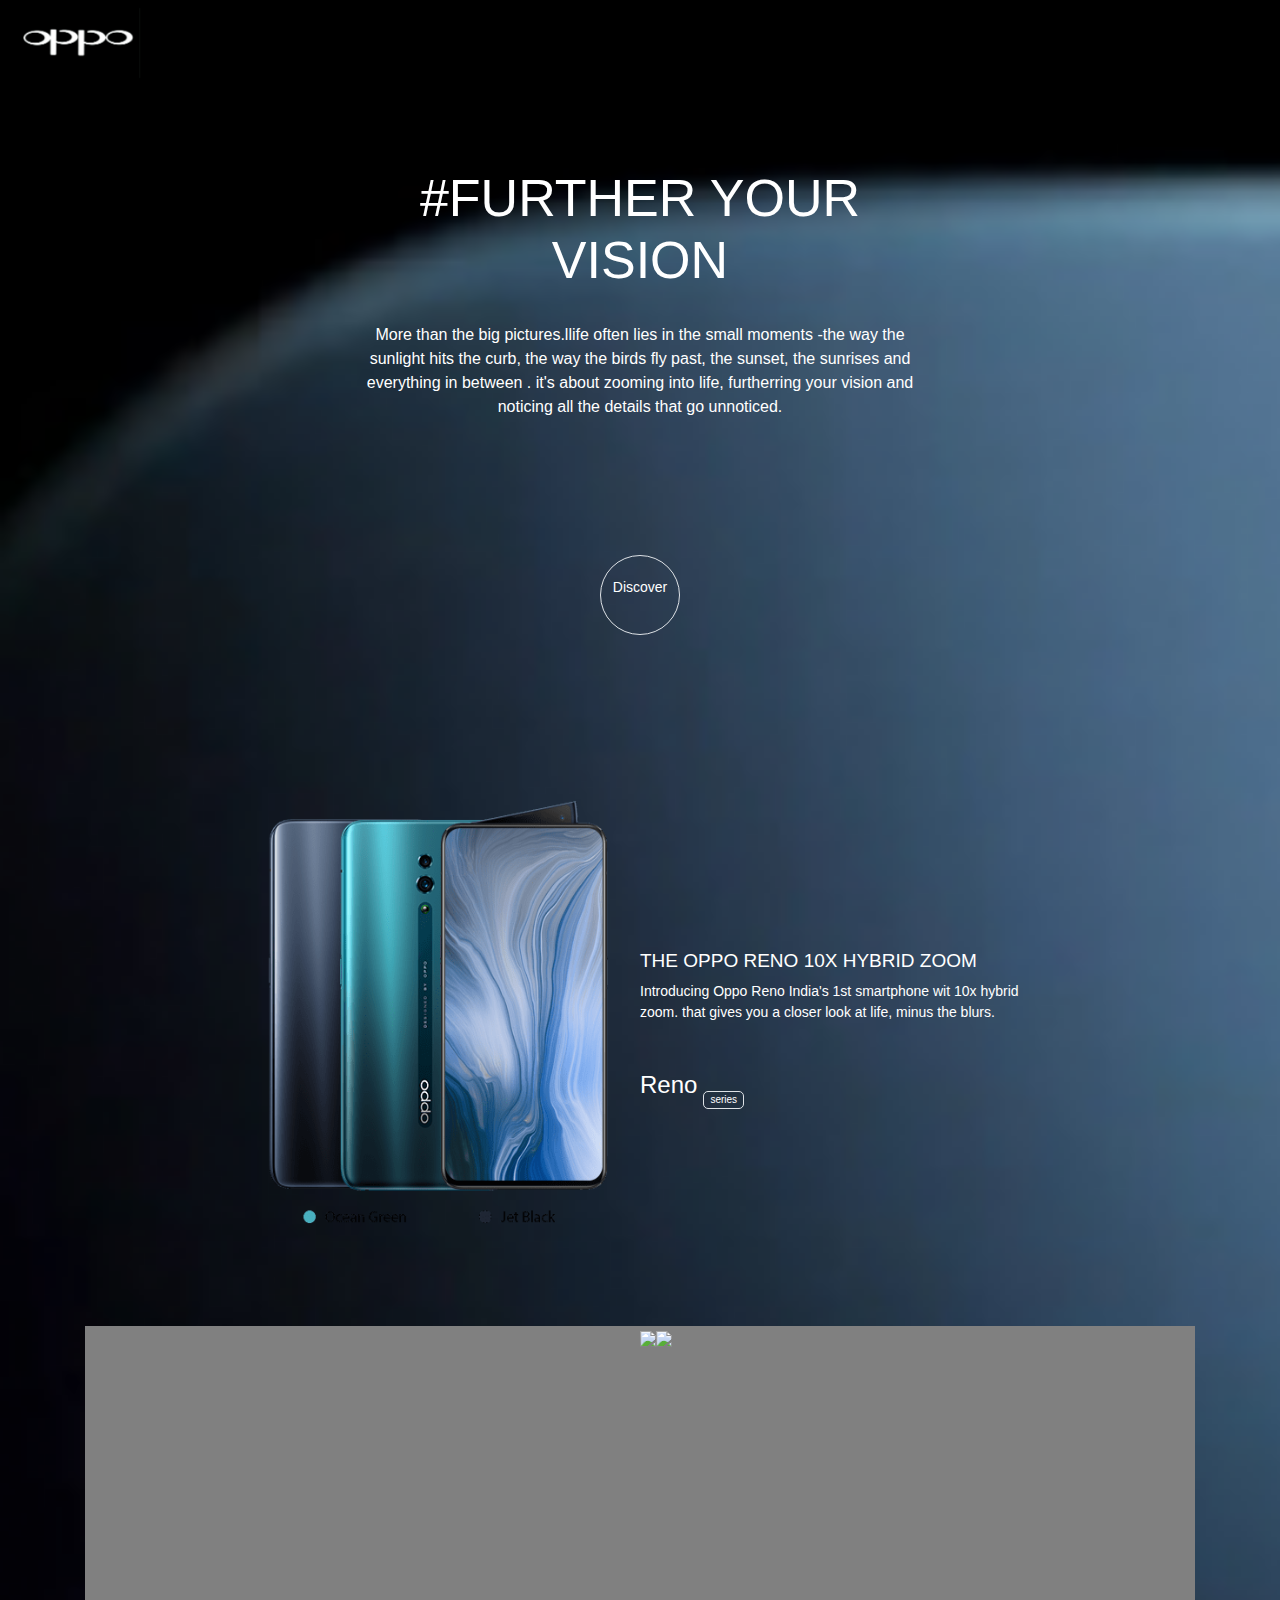
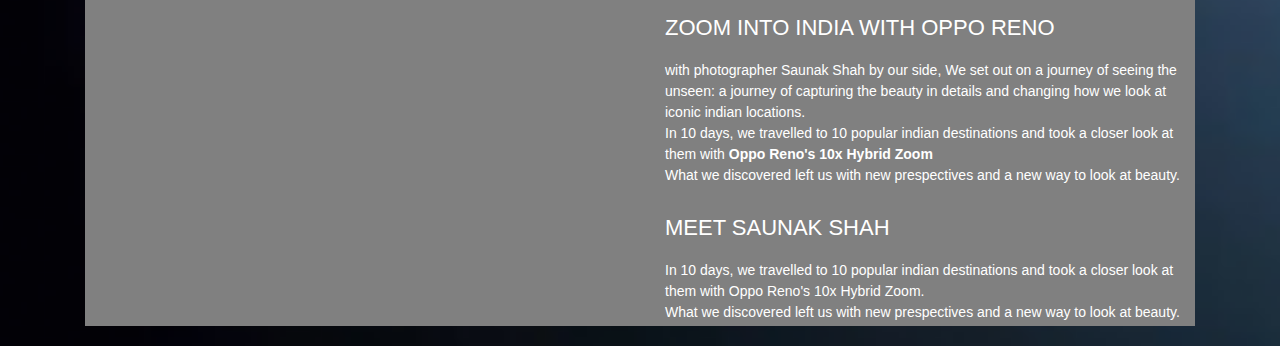
==== index2.html @ 24963f1b "oppo html view" ====
<!DOCTYPE html>
<html>
<head>
	<title>oppo web</title>
	<meta charset="utf-8">
	<meta name="viewport" content="width=device-width, initial-scale=1">
	<link rel="stylesheet" href="https://maxcdn.bootstrapcdn.com/bootstrap/4.0.0/css/bootstrap.min.css" integrity="sha384-Gn5384xqQ1aoWXA+058RXPxPg6fy4IWvTNh0E263XmFcJlSAwiGgFAW/dAiS6JXm" crossorigin="anonymous">
	<link rel="stylesheet" type="text/css" href="assets/css/style.css">
</head>
<body style="background: url(assets/images/back.png) no-repeat;background-size: cover;">
	<header>
		<nav class="navbar navbar-light">
			<img src="assets/images/logo.png">
		</nav>
	</header>
	<div class="container">
		<div class="upper text-center">
			<div class="sec1 pt-5 text-center">
				<h1>
					#FURTHER YOUR VISION
				</h1>
				<P class="pt-4 d-inline-block mid">
					More than the big pictures.llife often lies in the small moments -the way the sunlight hits the curb, the way the birds fly past, the sunset, the sunrises and everything in between . it's about zooming into life, furtherring your vision and noticing all the details that go unnoticed. 
				</P>
			
				<div class="mt-5 ">
					<div class="border d-flex align-items-center justify-content-center rounded-circle circle mr-auto">
						<p>
							Discover
						</p>
					</div>
				</div>
			</div>
		</div>
			<div class="sec2 col-head">
				<h1 class="head">
					THE OPPO RENO 10X HYBRID ZOOM
				</h1>
				<div class="mobile-reno">
					<img src="assets/images/mobile.png">
				</div>
				<p class="main">
					Introducing Oppo Reno India's 1st smartphone wit 10x hybrid zoom. that gives you a closer look at life, minus the blurs.
				</p>
				<div class="footer d-flex">
					<h1>Reno</h1>
					<span class=" border series">series</span>
				</div>
				<div class="mobile">
					<img src="assets/images/back.png">
				</div>
			</div>
			<div class="mix-up">
				<div class="sec3 pt-4">
					<div class="bg-dark">
						<h1>
							ZOOM INTO INDIA WITH OPPO RENO
						</h1>
						<p>
							with photographer Saunak Shah by our side, We set out on a journey of seeing the unseen: a journey of capturing the beauty in details and changing how we look at iconic indian locations.<br>In 10 days, we travelled to 10 popular indian destinations and took a closer look at them with <strong>Oppo Reno's 10x Hybrid Zoom</strong><br> What we discovered left us with new prespectives and a new way to look at beauty.
						</p>
					</div>
				</div>
				<div class="images">
					<div class="man-img">
						<img src="assets/images/man.png">
					</div>
					<div class="city-img">
						<img src="assets/images/city.png">
					</div>
				</div>
				<div class="sec4 pt-4">
					<div class="bg-dark">
						<h1>
							MEET SAUNAK SHAH
						</h1>
						<p>
							In 10 days, we travelled to 10 popular indian destinations and took a closer look at them with Oppo Reno's 10x Hybrid Zoom.<br> What we discovered left us with new prespectives and a new way to look at beauty.
						</p>
						
					</div>
				</div>
				<div class="sec5 my-5">
					<div id="map-container-google-1" class="z-depth-1-half map-container" style="height: 400px;">
					  <iframe src="https://maps.google.com/maps?q=manhatan&t=&z=13&ie=UTF8&iwloc=&output=embed" frameborder="0"
					    style="border:0" allowfullscreen></iframe>
					</div>
				</div>
			</div>
		</div>
	</body>
</html>
---- assets/css/style.css ----
body{
	color: #fff;
}
header{
	position: fixed;
	z-index: 1;
	width: 100%;
}
header nav img{
	height: 70px;
}
.pt-5 h1{
	font-size: 35px;
}
.circle{
	width: 80px;
	height: 80px;
	margin:auto;
}
.pt-5{
	padding-top: 50% !important;
}
.circle p{
	font-size: 14px;
}
.head{
	font-size: 28px;
}
.col-head p{
	font-size: 14px;
}
.mobile img{
	width: 300px;
}
.mobile-reno img{
	width: 300px;
}
.series {
    border-radius: 5px;
    height: 18px;
    margin-left: 6px;
    margin-top: 8px;
    padding: 0px 6px;
    font-size: 10px;
}
.mid{
	/*transform: translateX(50%);*/
	font-size: 14px;
}
.mt-5{
	margin-top: 20% !important;
    margin-bottom:15%;
}
.img2{
	width: 255px;
    height: 253px;
}
.bg-dark h1{
		font-size: 25px;
}
.bg-dark p{
		font-size: 14px;
		padding-top: 15px;
}
.bg-dark{
	background: transparent!important;

}
/*map*/
.map-container{
overflow:hidden;
padding-bottom:56.25%;
position:relative;
height:0;
}
.map-container iframe{
left:0;
top:0;
height:100%;
width:100%;
position:absolute;
}
/*end map*/
.img img{
	width: 327px;
    height: 300px;
}
/*css grid*/
.sec1 {
  	display: grid;
    grid-template-rows: auto;
    padding: 0 40px;
  }

/*css media quaries*/
@supports (display: grid) {
	@media only screen and (min-width: 575px) {
  .sec1 {
    display: grid;
    grid-template-rows: auto;
    grid-template-columns:350px;
	}

	.pt-5 {
    padding-top: 35% !important;
	}
	.pt-5 h1 {
    font-size: 40px;
	}
	.mt-5 {
    margin-top: 20% !important;
    margin-bottom: 15%;
	}

  .sec2 {
    display: grid;
    grid-template-rows:auto;
    grid-template-columns: 500px; 
  }
  .series {
    margin-top: 20px;
  }
  .sec3{
  	display: grid;
    grid-template-rows:auto;
    grid-template-columns: 500px;
  }
  .images{
  	display: flex;
  }
  .images img{
  	width: 250px;
  }
  .head{
  	font-size: 40px;
  }
  .mobile-reno, .mobile{
  	text-align: center;
  }
  .bg-dark h1 {
    font-size: 28px;
  }
   .sec4{
  	display: grid;
    grid-template-rows: auto;
    grid-template-columns: 500px;
  }
  .sec5{
  	display: grid;
    grid-template-rows: auto;
    grid-template-columns: 500px;
  }
  
}
	@media only screen and (min-width: 768px) {
  .sec1 {
    display: grid;
    grid-template-rows: auto;
    grid-template-columns:350px;
	}

	.pt-5 {
    padding-top: 20% !important;
	}
	.pt-5 h1 {
    font-size: 45px;
	}
	.mid{
		font-size: 16px;
	}
	.mt-5 {
    margin-top: 20% !important;
    margin-bottom: 15%;
	}

  .sec2 {
    display: grid;
    grid-template-rows:auto;
    grid-template-columns: 100%; 
  }
  .series {
    margin-top: 20px;
  }
  .sec3{
  	display: grid;
    grid-template-rows:auto;
    grid-template-columns: 100%;
  }
  .col-head p {
    font-size: 16px;
  }
  .bg-dark p {
    font-size: 16px;
  }
  .images{
  	display: flex;
  }
  .images img{
  	width: 345px;
  }
  .mobile-reno img {
    width: 330px;
  }
  .mobile img {
    width: 330px;
  }
  .head{
  	font-size: 45px;
  }
  .mobile-reno, .mobile{
  	text-align: center;
  }
  .bg-dark h1 {
    font-size: 40px;
  }
   .sec4{
  	display: grid;
    grid-template-rows: auto;
    grid-template-columns:100%;
  }
  .sec5{
  	display: grid;
    grid-template-rows: auto;
    grid-template-columns:100%;
  }
  
}
  @media screen and (min-width: 992px) {
    
    .sec1 {
    display: grid;
    grid-template-rows: auto;
    grid-template-columns: 400px;
    }
    .pt-5 {
    padding-top: 15% !important;
	}
  	.sec2 {
	  display: grid;
	  grid-template-columns: auto 50%;
      grid-template-rows: 200px 90px 200px;
      grid-template-areas:
        "content-head header"
        "content-head main"
        "content-head footer"
		}
    
    .head {
      grid-area: header;
    }
    
    .mobile-reno {
      grid-area: content-head;
      display: flex;
      justify-content: flex-end;
    }
    
    .main {
      grid-area: main;
    }
    .footer {
      grid-area: footer;
    }
    .head {
    font-size: 19px;
    display: flex;
    align-items: flex-end;
	}
	.col-head p {
    font-size: 14px;
    padding-right: 30%;
	}
	.mobile{
		display: none;
	}
	.mobile-reno img{
		width: 400px;
	}
	.footer h1{
    	font-size: 24px;
    }
    .mix-up{
	  display: grid;
	  background: gray;
	  grid-template-columns: auto 50%;
      grid-template-rows: auto 200px 180px;
      grid-template-areas:
        "content-head header"
        "content-head main"
        "content-head footer"
    }
    .images {
      grid-area: header;
    }
    
    .sec5 {
      grid-area: content-head;
      margin: 0px!important;
    }
    
    .sec3 {
      grid-area: main;
    }
    .sec4 {
      grid-area: footer;
    }
    .images img {
    width: 233px;
	}
	.bg-dark h1 {
    font-size: 22px;
    padding: 10px 0px 0 25px;
	}
	.bg-dark p {
    font-size: 14px;
    padding: 10px 0 0 25px;
	}
	.map-container {
		height: 600px !important;
	}
	.upper {
		display: flex;
		justify-content: center;
	}
    
}
@media only screen and (min-width: 1200px) {
	.sec1 {
    grid-template-columns: 600px;
	}
	.mix-up {
    grid-template-rows: auto 200px 145px;
    margin-bottom: 20px;
	}
	.pt-5 h1 {
    font-size: 52px;
	}
	.sec2 {
    padding: 5% 0;
	}
	.mid {
    font-size: 16px;
    padding: 0 2%;
	}
	.images img {
    width: 278px;
	}
}
@media only screen and (max-width: 575px) {
  .sec1 {
    display: grid;
    grid-template-rows: auto;
    grid-template-columns:300px;
    padding-left: 20%;
	}

	.pt-5 {
    padding-top: 35% !important;
	}
	.pt-5 h1 {
    font-size: 36px;
	}
	.mt-5 {
    margin-top: 20% !important;
    margin-bottom: 15%;
	}

  .sec2 {
    display: grid;
    grid-template-rows:auto;
    grid-template-columns: 450px; 
  }
  .series {
    margin-top: 20px;
  }
  .sec3{
  	display: grid;
    grid-template-rows:auto;
    grid-template-columns: 450px;
  }
  .images{
  	display: flex;
  }
  .images img{
  	width: 227px;
  }
  .head{
  	font-size: 28px;
  }
  .mobile-reno, .mobile{
  	text-align: center;
  }
  .bg-dark h1 {
    font-size: 28px;
  }
   .sec4{
  	display: grid;
    grid-template-rows: auto;
    grid-template-columns: 450px;
  }
  .sec5{
  	display: grid;
    grid-template-rows: auto;
    grid-template-columns: 450px;
  }
  
}
@media only screen and (max-width: 480px) {
  .sec1 {
    display: grid;
    grid-template-rows: auto;
    grid-template-columns: 300px;
    padding-left: 30px;
	}
	.circle {
	width: 70px;
	height: 70px;
	margin: auto;
	}

	.pt-5 {
	padding-top: 50% !important;
	}
	.mt-5 {
	margin-top: 20% !important;
	margin-bottom: 15%;
	}

  .sec2 {
    grid-template-columns: 345px;
  }
  .series {
    margin-top: 20px;
  }
  .sec3{
  	grid-template-columns: 345px;
  }
  .images{
  	display: flex;
  }
  .images img{
  	width: 170px;
  }
  .sec4{
  	display: grid;
    grid-template-rows: auto;
    grid-template-columns: 345px;
  }
  .sec5{
  	display: grid;
    grid-template-rows: auto;
    grid-template-columns: 345px;
  }

}
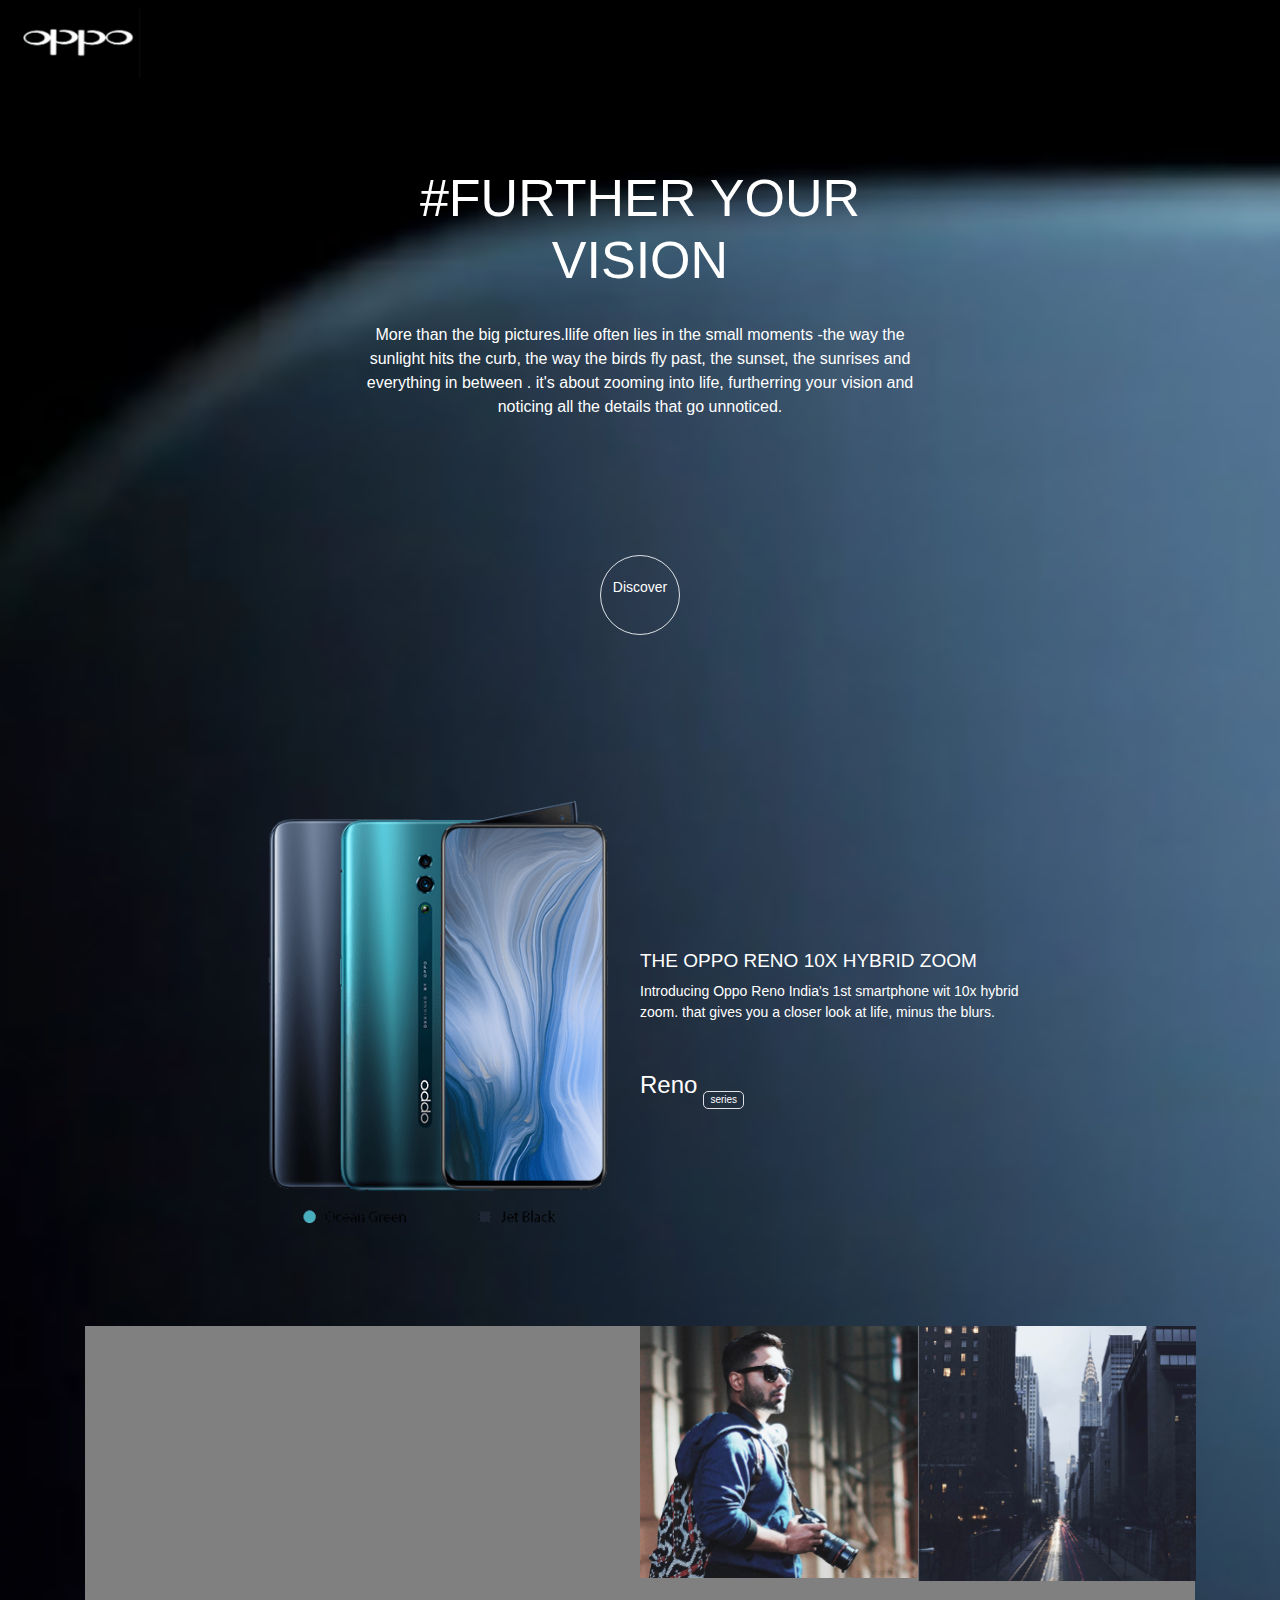
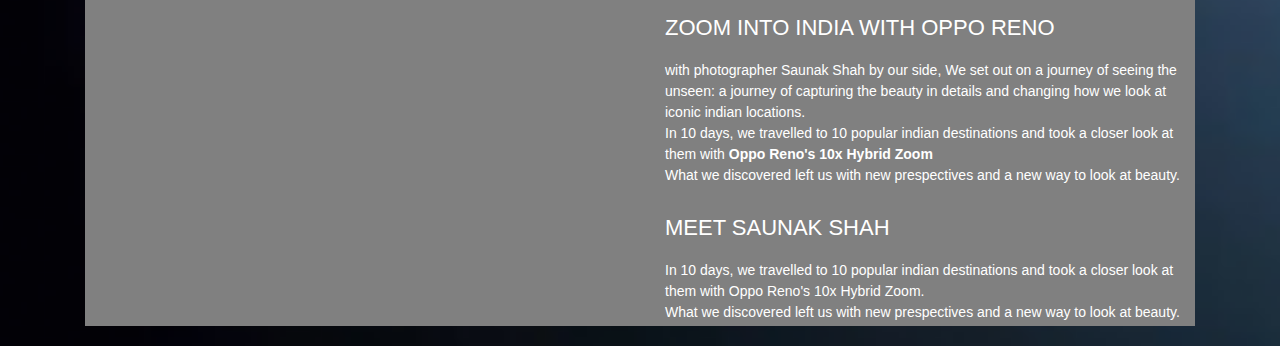
==== commit fef40330: "Update index2.html" ====
--- a/index2.html
+++ b/index2.html
@@ -63,10 +63,10 @@
 				</div>
 				<div class="images">
 					<div class="man-img">
-						<img src="assets/images/man.png">
+						<img src="assets/images/man.PNG">
 					</div>
 					<div class="city-img">
-						<img src="assets/images/city.png">
+						<img src="assets/images/city.PNG">
 					</div>
 				</div>
 				<div class="sec4 pt-4">
@@ -89,4 +89,4 @@
 			</div>
 		</div>
 	</body>
-</html>+</html>
